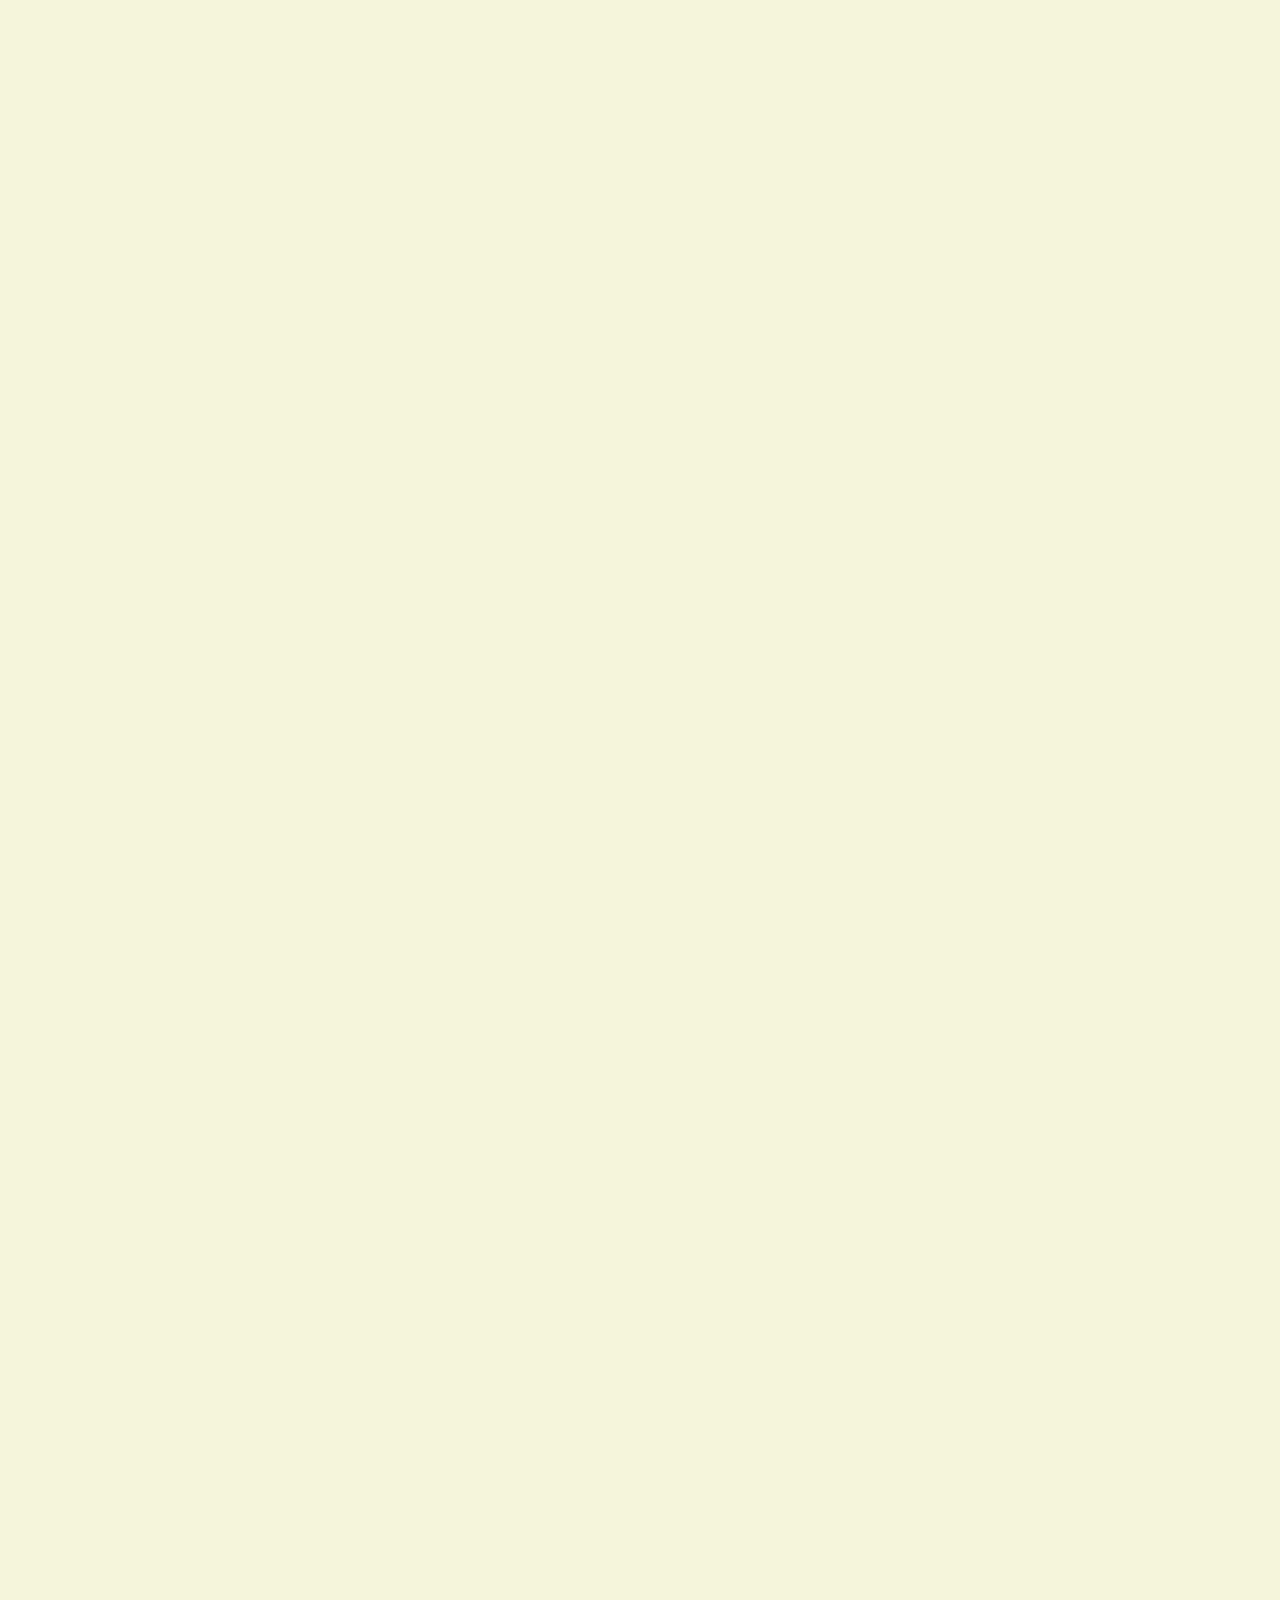
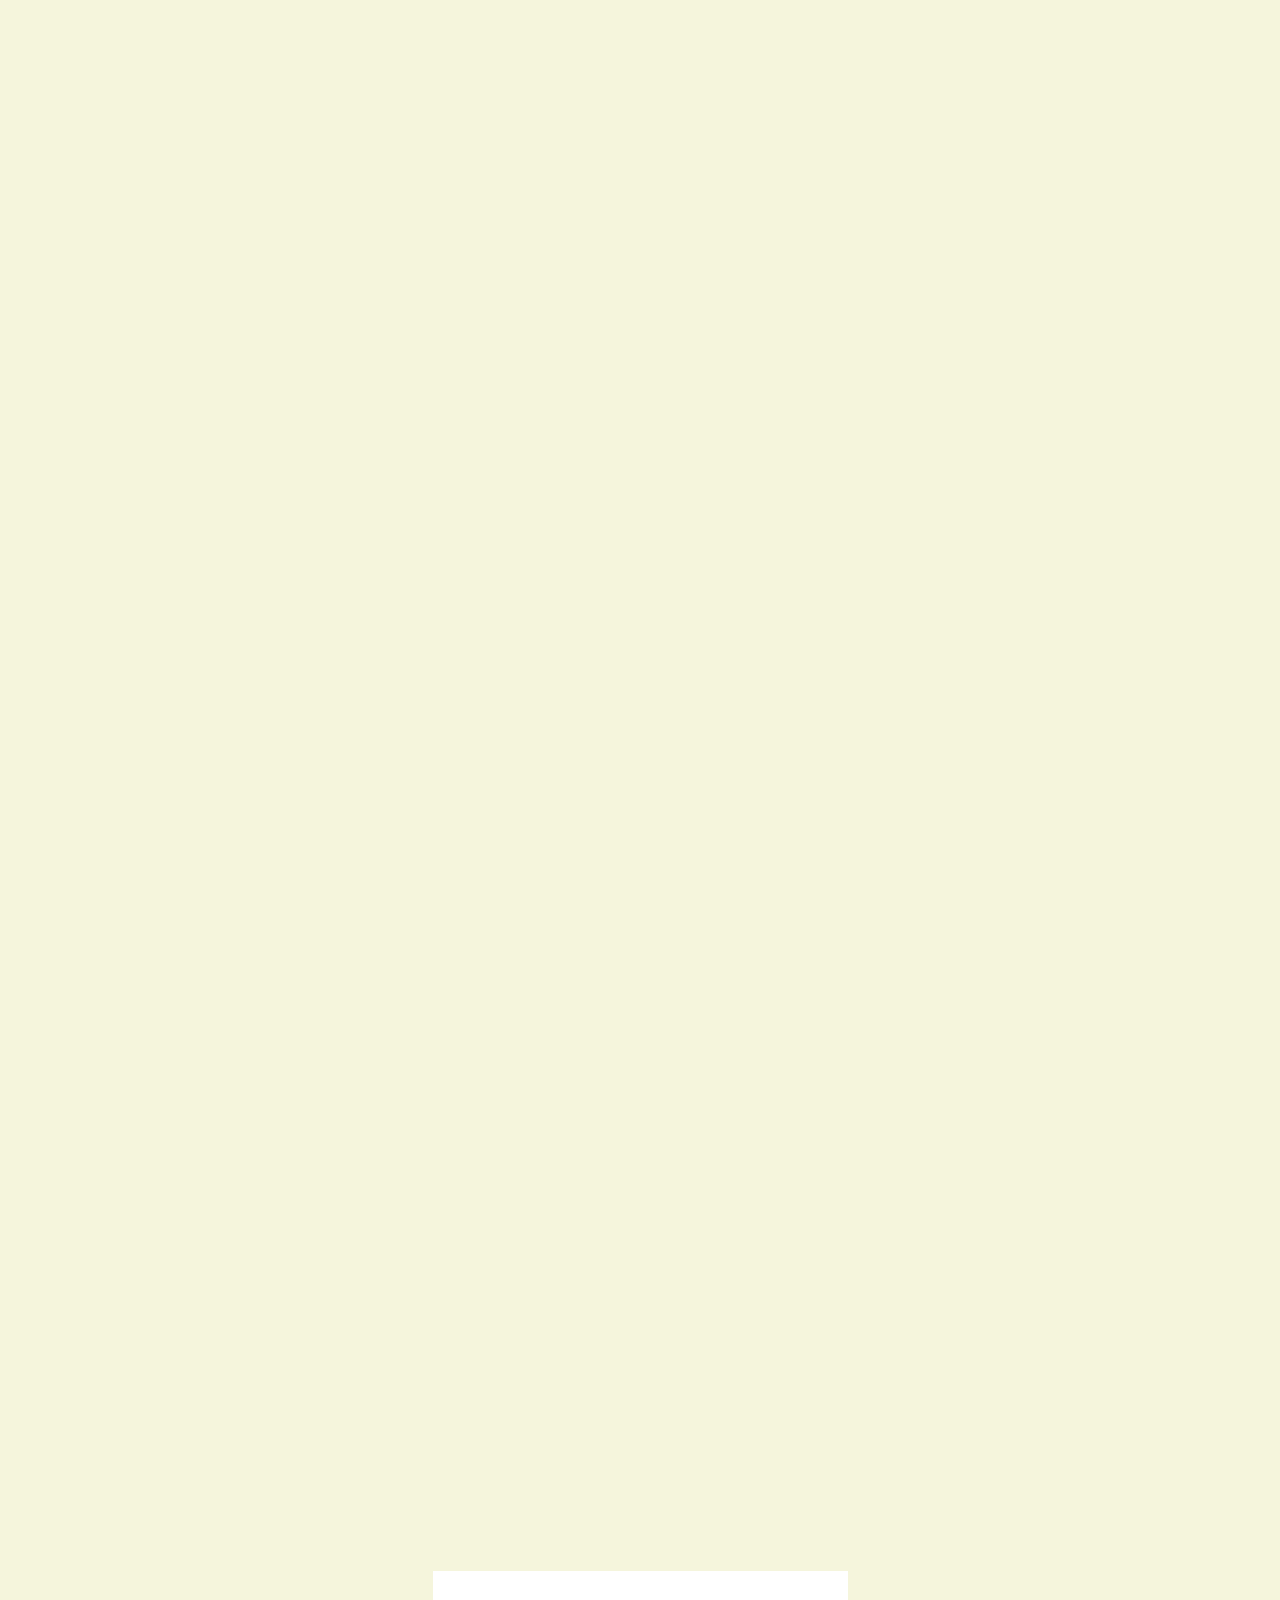
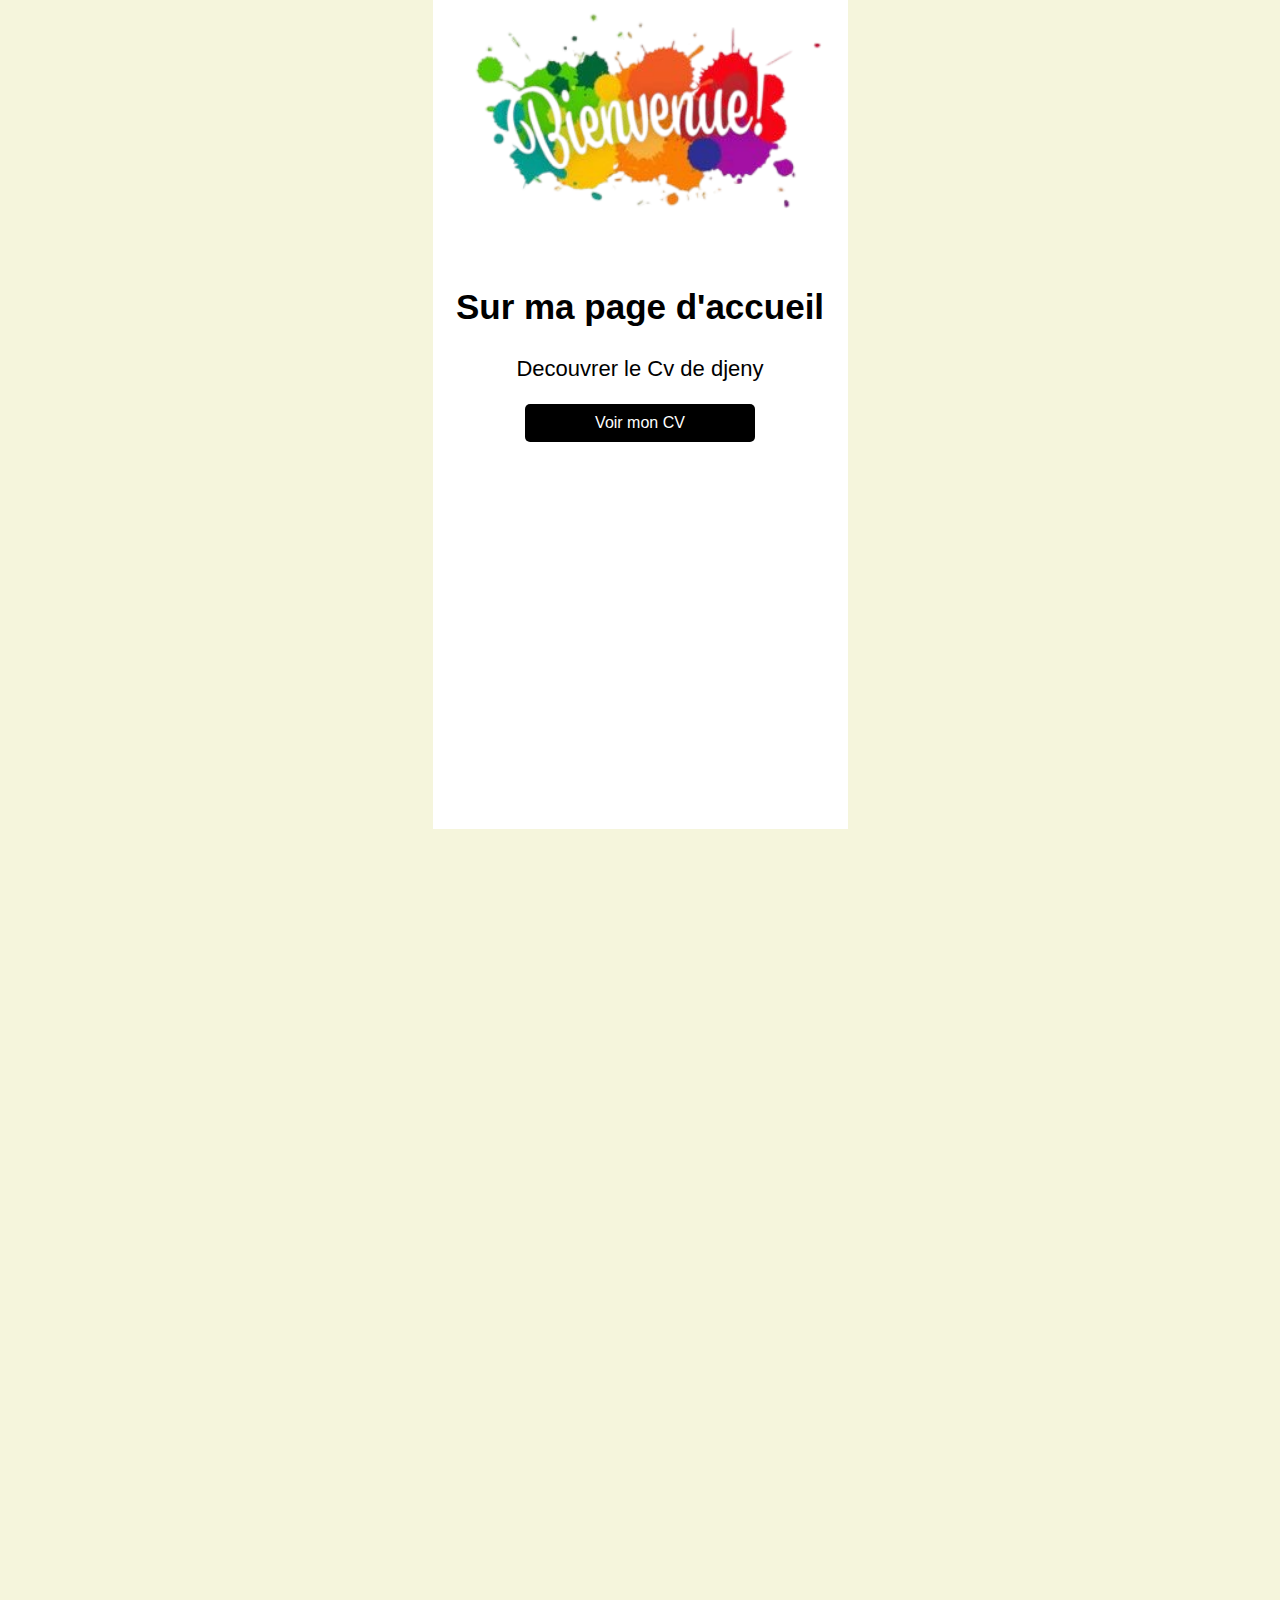
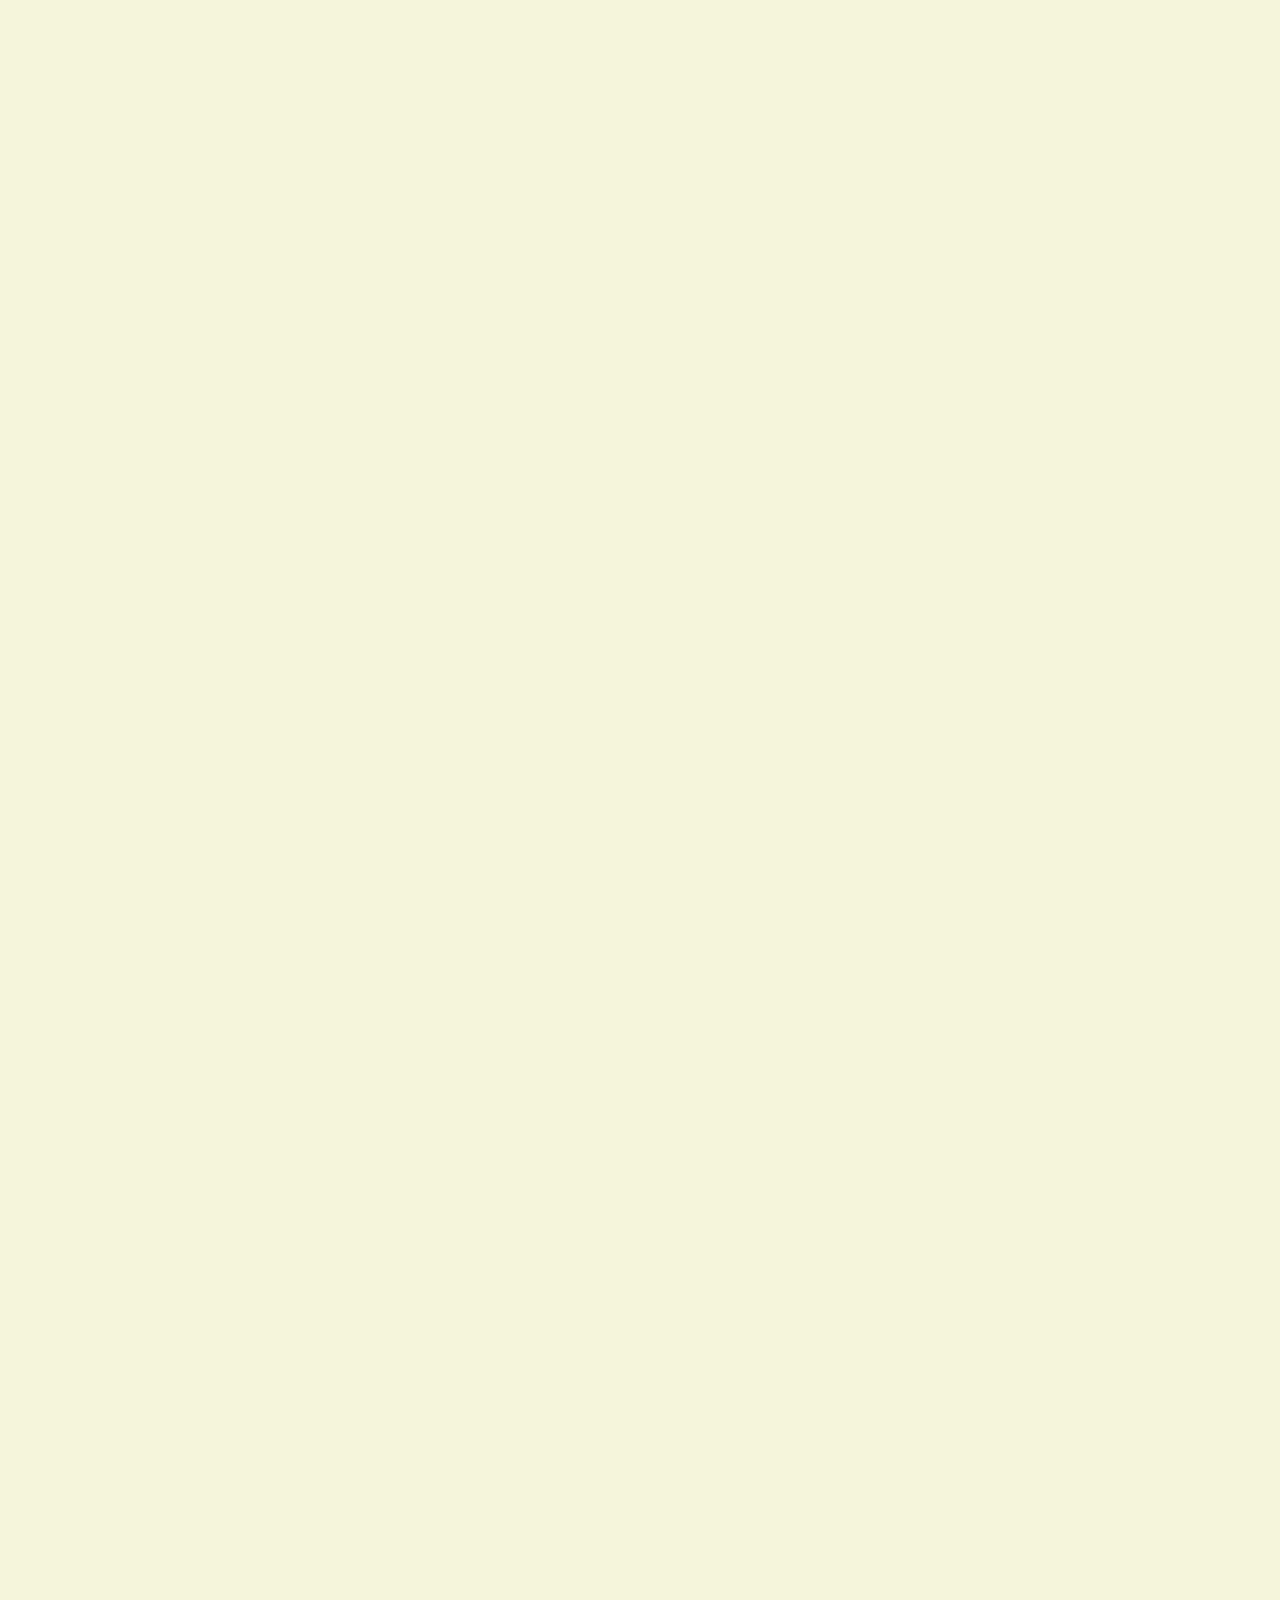
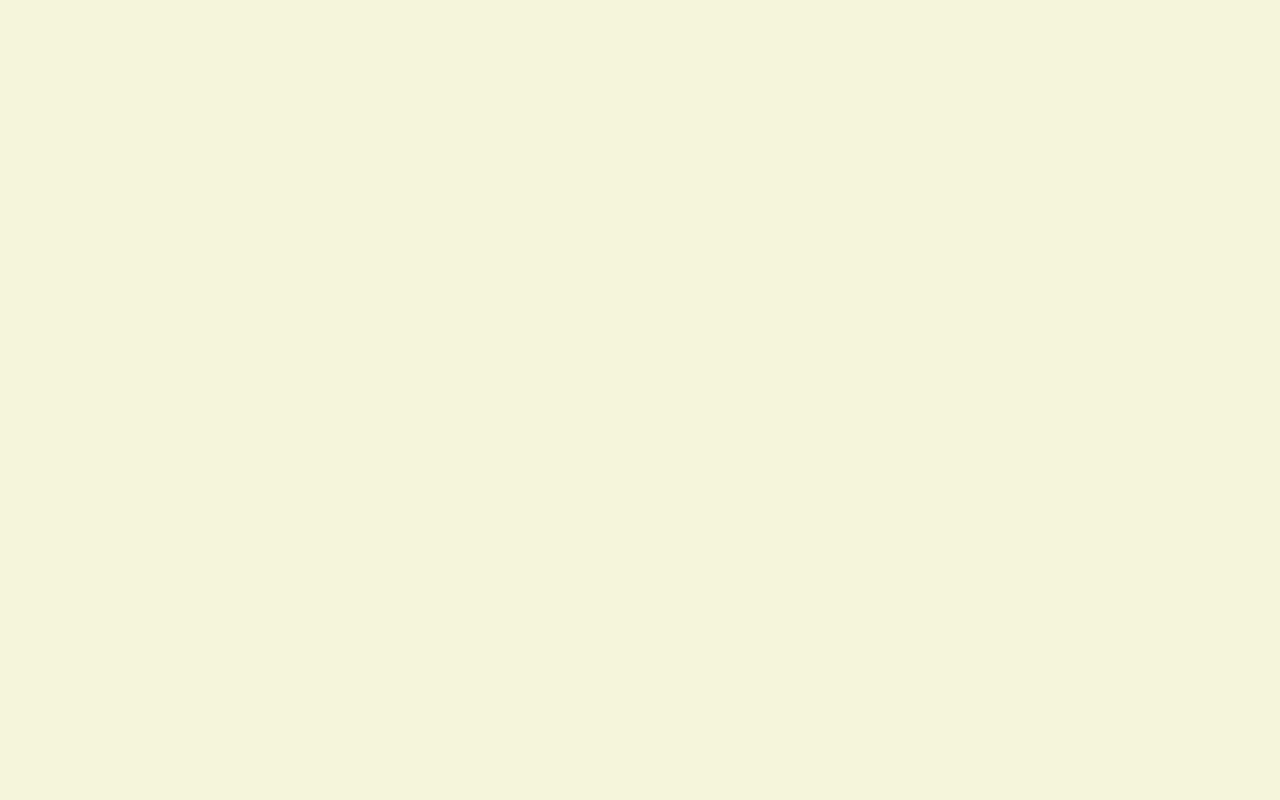
==== index.html @ e9ec6c28 "modification" ====
<!DOCTYPE html>
<html lang="en">
<head>
    <meta charset="UTF-8">
    <meta name="viewport" content="width=device-width, initial-scale=1.0">
    <title>Page D'accueil</title>
    <link rel="stylesheet" href="styles.css">
</head>
<body id="accueil">
    <div class="conteneur">
     
      <img src="img/bienvenue.png.png" alt="" class="image">
      <h2>Sur ma page d'accueil </h2>
      <p>Decouvrer le Cv de djeny</p>
      <a href="cv.html" class="btn">Voir mon CV</a>
     
    </div>
</body>
</html>
---- styles.css ----
#accueil{
    font-family: Arial, sans-serif;
    display: flex;
    justify-content: center;
    align-items: center;
    height: 800vh;
    margin: 0;
    background-color: beige;
}

.conteneur{

    background-color: white;
    padding: 20px;
    text-align: center;
    width: 375px;
    height: 818px ;
    
}

.image{
    width: 100%;
   /* padding: 35px;*/
    
}
 h2{
    font-size: 35px;
    
 }
 p{
    font-size: 22px;
 }

 .btn{
    display: inline-block;
    padding: 10px 15px;
    background-color: black;
    color: white;
    text-decoration: none;
    border-radius: 5px;
    width: 200px;
 }

 .btn:hover{
    background-color: gray;
 }

 /* la page cv*/

 #cv{
    background-color:lightblue ;
    display: flex;
    justify-content: center;
    align-items: center;
    min-height: 100vh;
    
 }
 .container{
    position: relative;
    width: 100%;
    max-width: 600px;
    min-height: 1000px;
    background-color: white;
    display: grid;
    grid-template-columns: 1fr 2fr;
    
 }
.container .gauche{

   position: relative; 
   background-color: gray;
   padding: 40px;
   margin: 20px;
}
.container .droite{
    position: relative; 
    background-color: white; 
   padding: 40px;

}
.container .dessus{
    background-color: black;
    position: relative;
    padding: 40px;
    

}
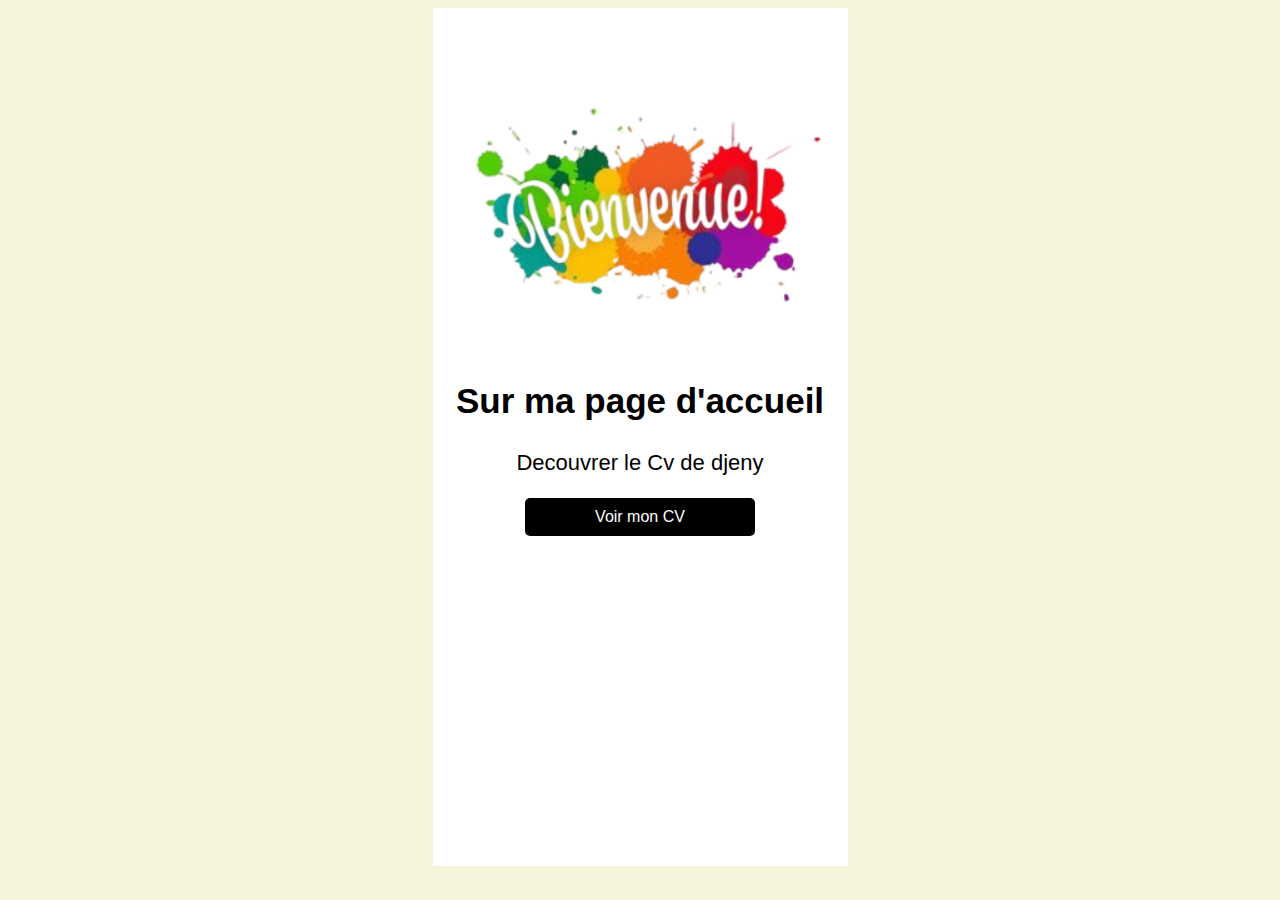
==== commit 5cda5641: "accueil modification" ====
--- a/index.html
+++ b/index.html
@@ -8,11 +8,13 @@
 </head>
 <body id="accueil">
     <div class="conteneur">
-     
+      
+      <di class="section1">
       <img src="img/bienvenue.png.png" alt="" class="image">
       <h2>Sur ma page d'accueil </h2>
       <p>Decouvrer le Cv de djeny</p>
       <a href="cv.html" class="btn">Voir mon CV</a>
+      </di>
      
     </div>
 </body>
--- a/styles.css
+++ b/styles.css
@@ -3,8 +3,6 @@
     display: flex;
     justify-content: center;
     align-items: center;
-    height: 800vh;
-    margin: 0;
     background-color: beige;
 }
 
@@ -16,11 +14,10 @@
     width: 375px;
     height: 818px ;
     
+    
 }
-
 .image{
     width: 100%;
-   /* padding: 35px;*/
     
 }
  h2{
@@ -44,44 +41,11 @@
  .btn:hover{
     background-color: gray;
  }
+ .section1{
+  position: relative;
+  bottom: -7%;
 
- /* la page cv*/
 
- #cv{
-    background-color:lightblue ;
-    display: flex;
-    justify-content: center;
-    align-items: center;
-    min-height: 100vh;
-    
  }
- .container{
-    position: relative;
-    width: 100%;
-    max-width: 600px;
-    min-height: 1000px;
-    background-color: white;
-    display: grid;
-    grid-template-columns: 1fr 2fr;
-    
- }
-.container .gauche{
 
-   position: relative; 
-   background-color: gray;
-   padding: 40px;
-   margin: 20px;
-}
-.container .droite{
-    position: relative; 
-    background-color: white; 
-   padding: 40px;
-
-}
-.container .dessus{
-    background-color: black;
-    position: relative;
-    padding: 40px;
-    
-
-}+ 